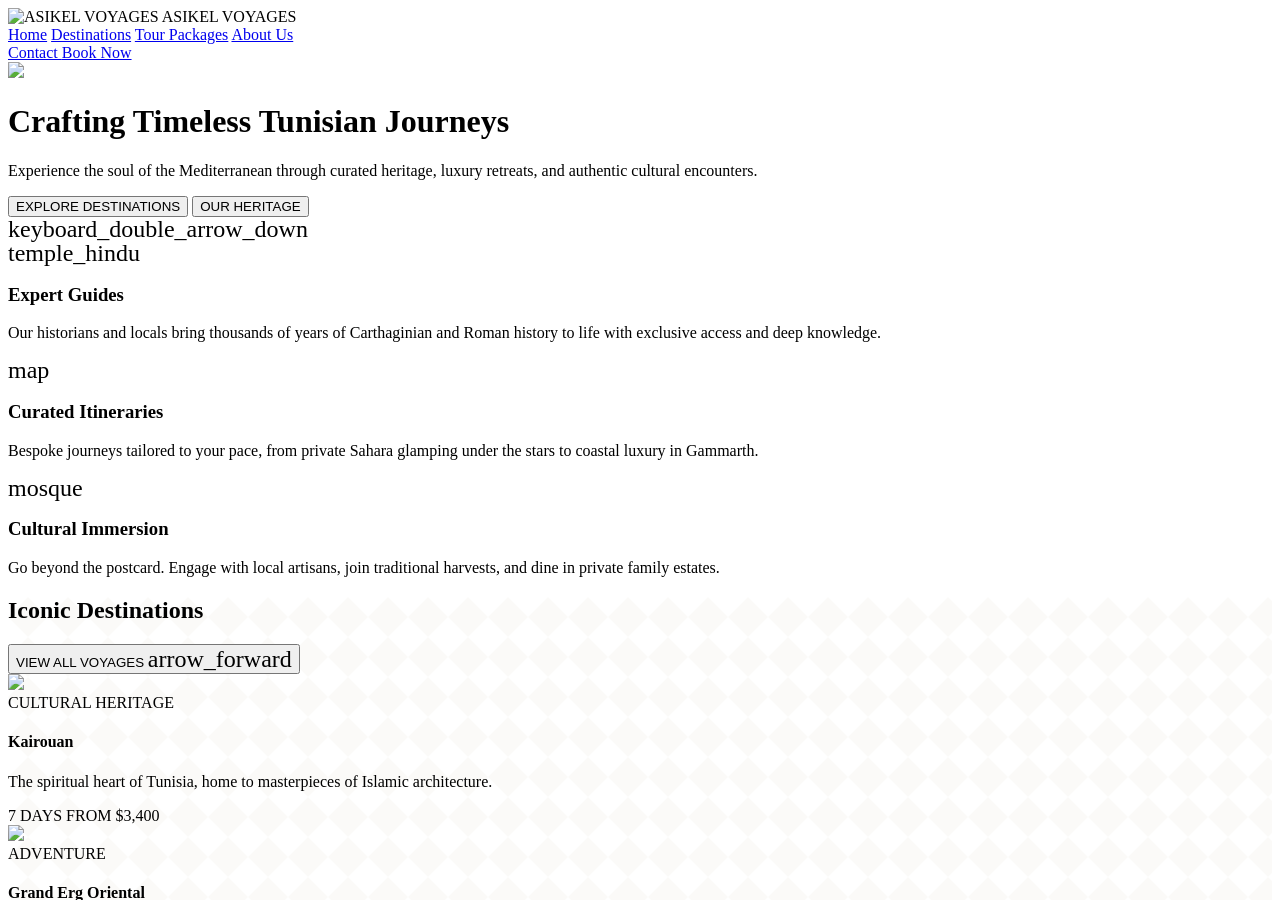
==== index.html @ 22fbbcb0 "v3" ====
<!DOCTYPE html>
<html lang="en">
<head>
  <meta charset="utf-8" />
  <meta http-equiv="refresh" content="0; url=first.html" />
  <title>ASIKEL VOYAGES</title>
</head>
<body>
  <p>Redirecting to the homepage...</p>
</body>
</html>
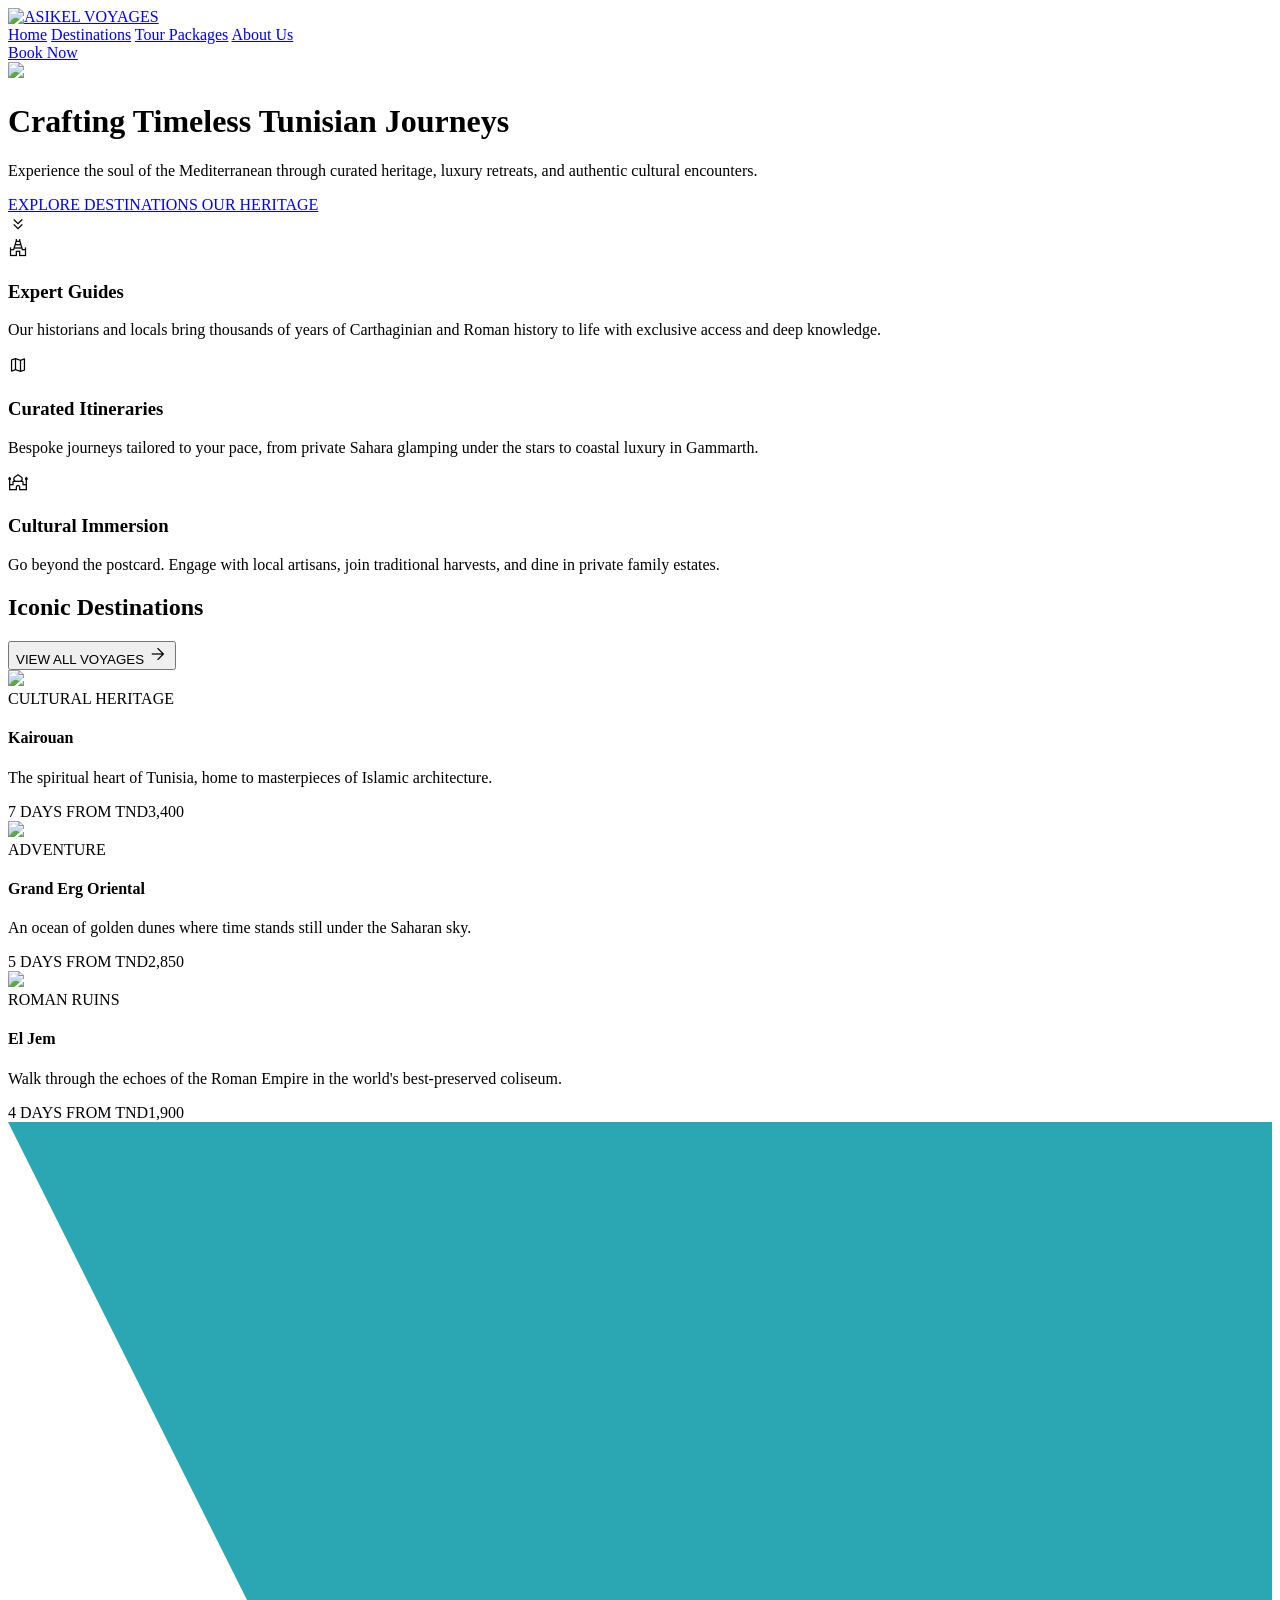
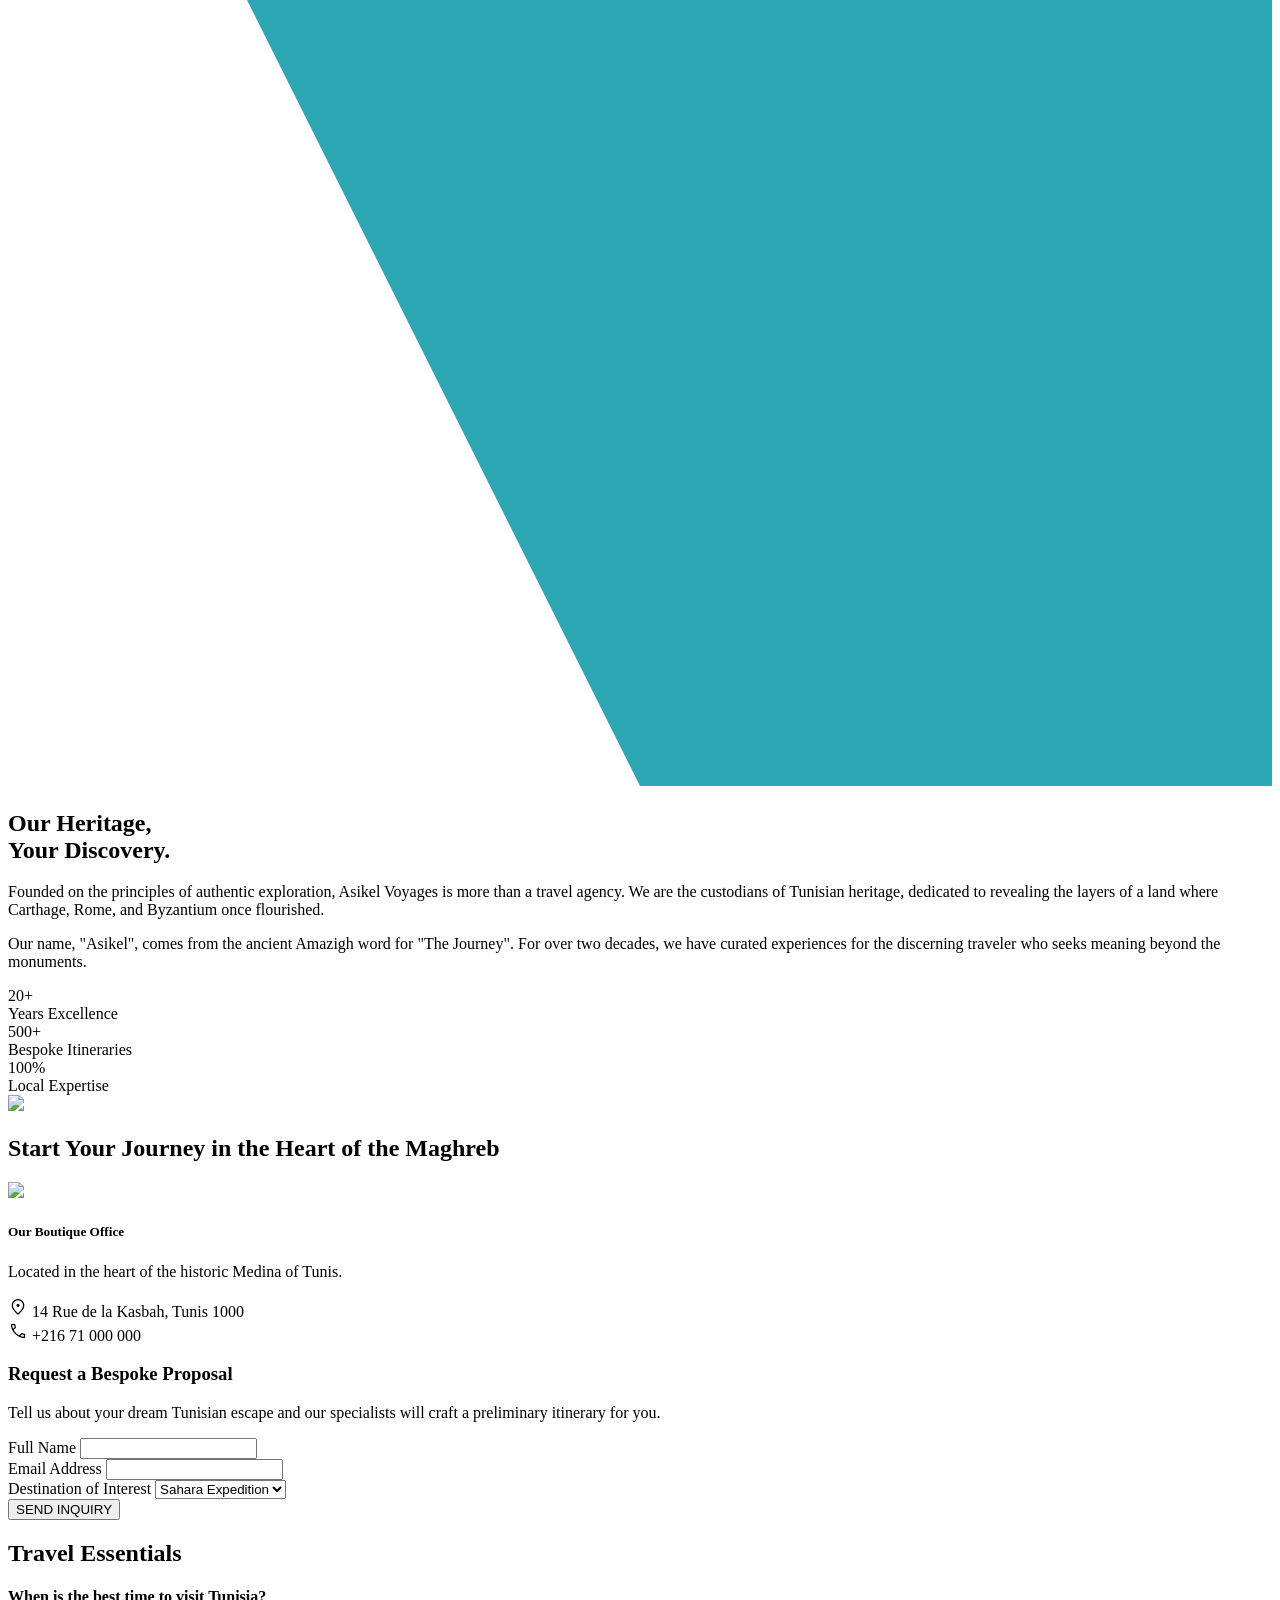
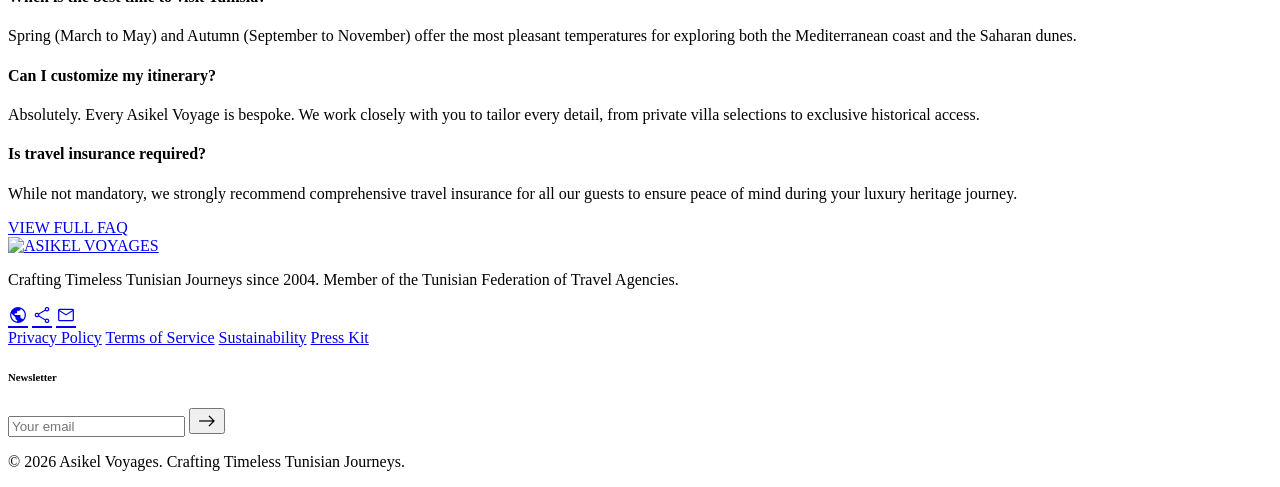
==== commit 3ffec083: "version f" ====
--- a/index.html
+++ b/index.html
@@ -2,7 +2,10 @@
 <html lang="en">
 <head>
   <meta charset="utf-8" />
-  <meta http-equiv="refresh" content="0; url=first.html" />
+  <meta http-equiv="refresh" content="0; url=Home.html" />
+  <meta http-equiv="Cache-Control" content="no-cache, no-store, must-revalidate" />
+  <meta http-equiv="Pragma" content="no-cache" />
+  <meta http-equiv="Expires" content="0" />
   <title>ASIKEL VOYAGES</title>
 </head>
 <body>
